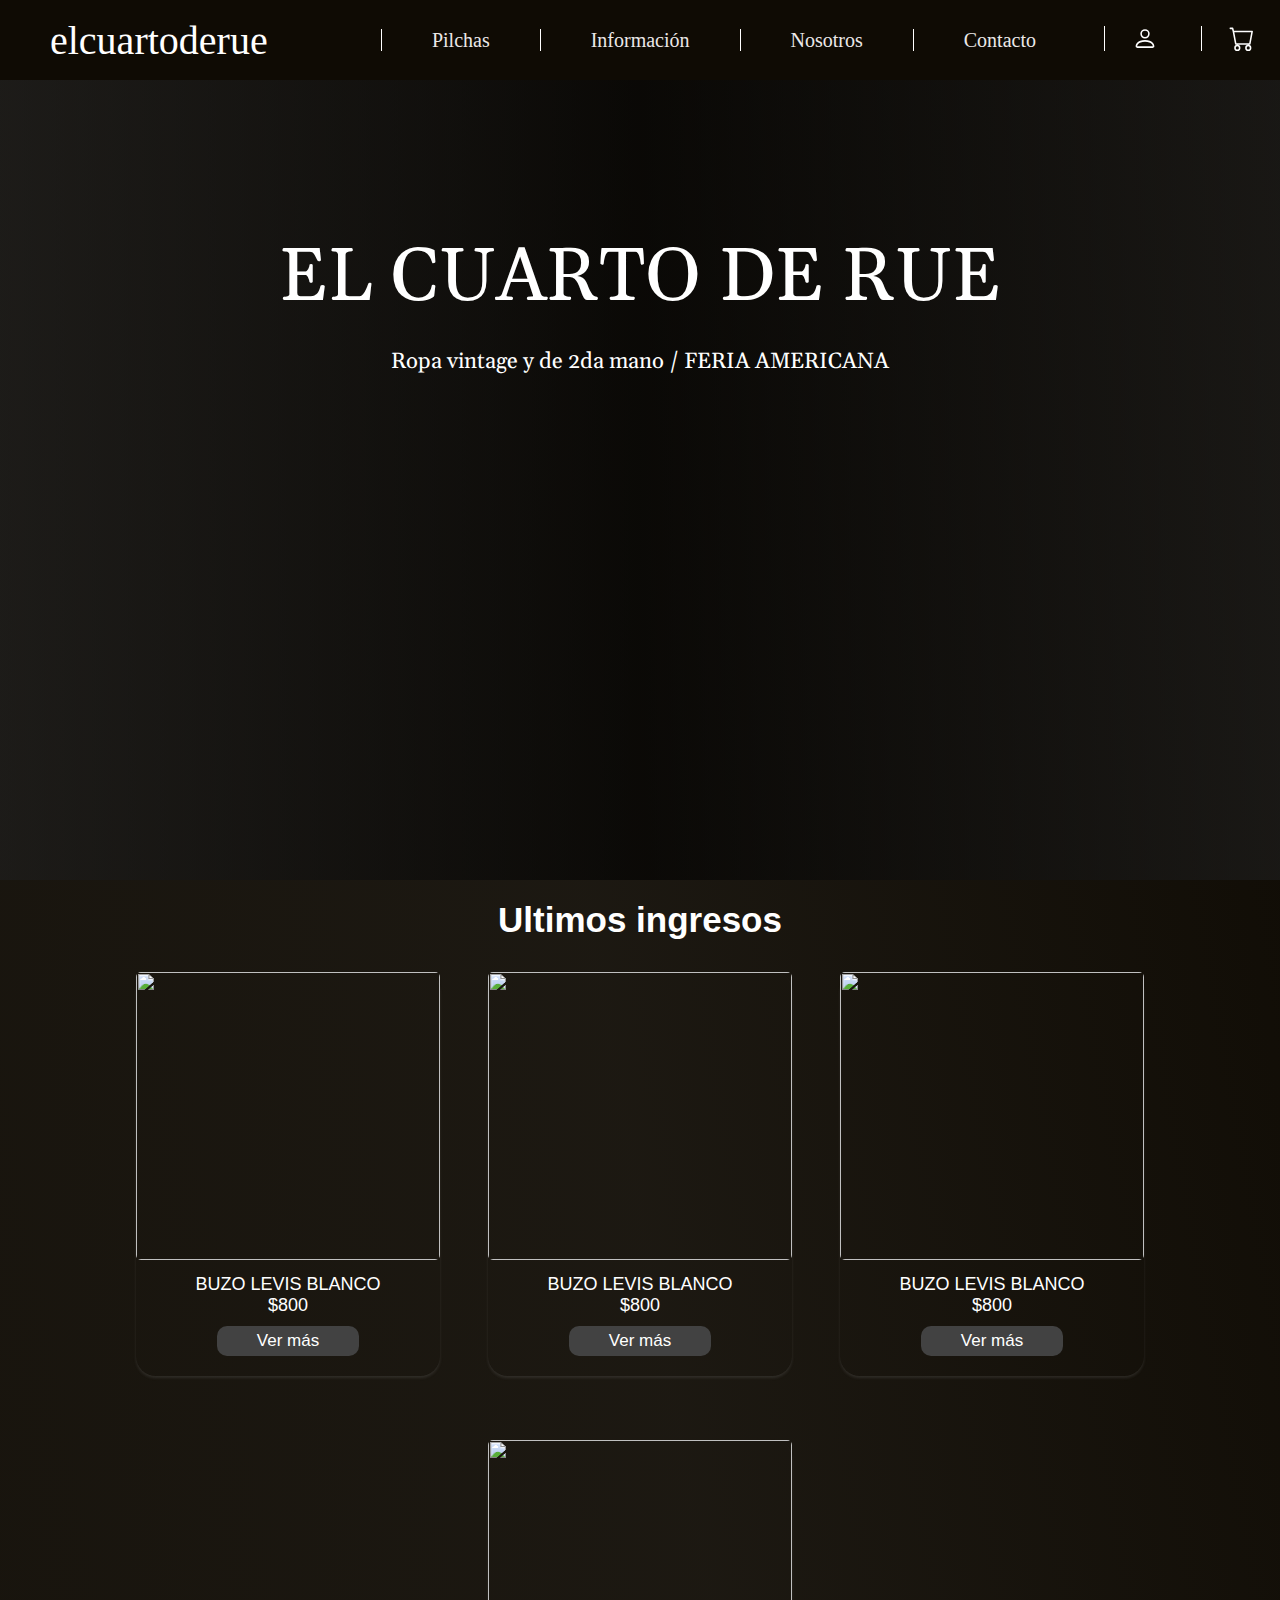
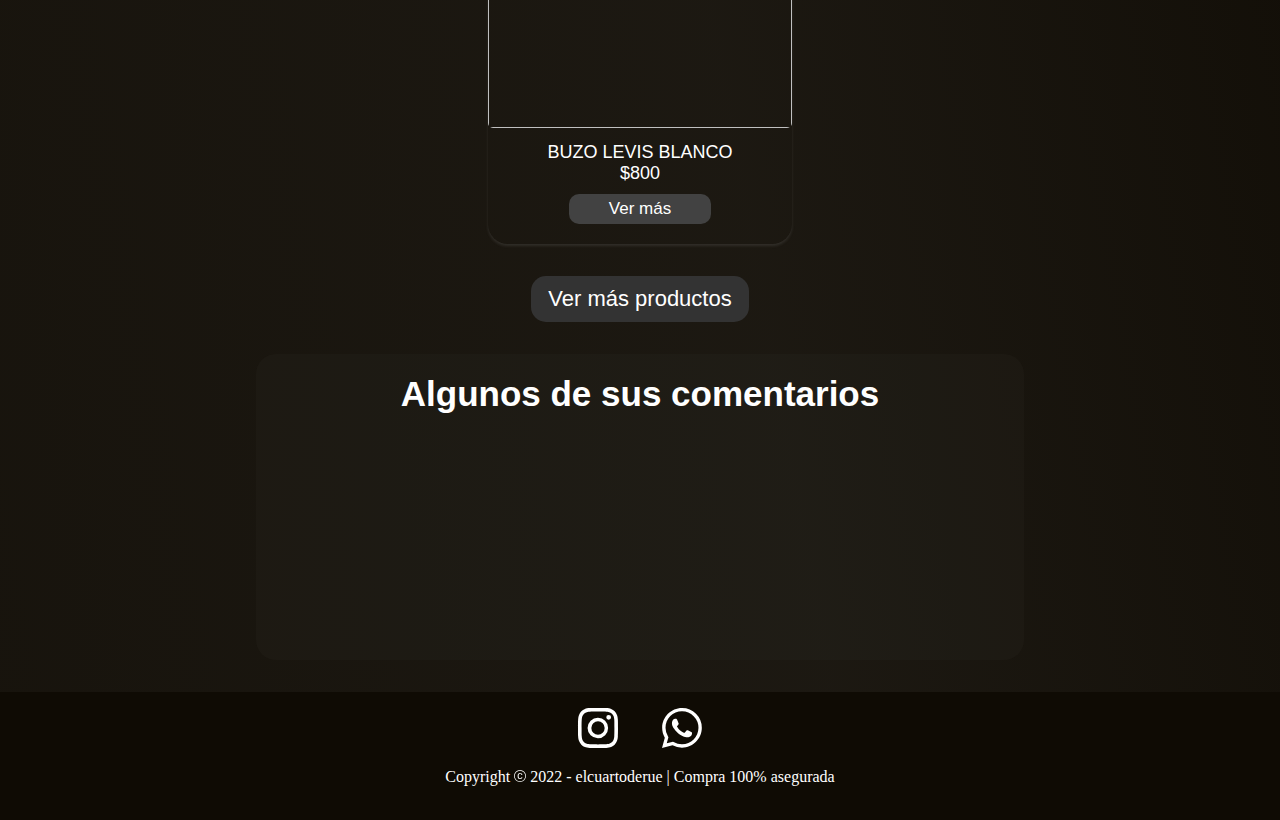
==== index.html @ b8b0abfd "paso todo a sass y cambios en la pagina" ====
<!DOCTYPE html>
<html lang="es">
<head>
    <meta charset="UTF-8">
    <meta http-equiv="X-UA-Compatible" content="IE=edge">
    <meta name="viewport" content="width=device-width, initial-scale=1.0">
    <title>elcuartoderue</title>    
    <link rel="stylesheet" href="https://cdnjs.cloudflare.com/ajax/libs/font-awesome/6.2.1/css/all.min.css" integrity="sha512-MV7K8+y+gLIBoVD59lQIYicR65iaqukzvf/nwasF0nqhPay5w/9lJmVM2hMDcnK1OnMGCdVK+iQrJ7lzPJQd1w==" crossorigin="anonymous" referrerpolicy="no-referrer" />
    <link rel="stylesheet" href="./css/style.css">
    <link rel="preconnect" href="https://fonts.googleapis.com">
    <link rel="preconnect" href="https://fonts.gstatic.com" crossorigin>
    <link href="https://fonts.googleapis.com/css2?family=Amatic+SC:wght@700&family=DM+Serif+Display&family=Gelasio:wght@700&display=swap" rel="stylesheet">
</head>
<body>
    <header>
        <nav>
            <a href="#" class="logo">elcuartoderue</a>
            <ul>
                <li><a href="./pages/pilchas.html">Pilchas</a></li>
                <li><a href="./pages/informacion.html">Información</a></li>
                <li><a href="./pages/sobrenosotros.html">Nosotros</a></li>
                <li><a href="./pages/contacto.html">Contacto</a></li>
                <li><svg xmlns="http://www.w3.org/2000/svg" width="23" height="25" fill="currentColor" class="bi bi-person" viewBox="0 0 16 16">
                    <path d="M8 8a3 3 0 1 0 0-6 3 3 0 0 0 0 6zm2-3a2 2 0 1 1-4 0 2 2 0 0 1 4 0zm4 8c0 1-1 1-1 1H3s-1 0-1-1 1-4 6-4 6 3 6 4zm-1-.004c-.001-.246-.154-.986-.832-1.664C11.516 10.68 10.289 10 8 10c-2.29 0-3.516.68-4.168 1.332-.678.678-.83 1.418-.832 1.664h10z"/>
                    </svg></li>
                <li><svg xmlns="http://www.w3.org/2000/svg" width="22" height="25" fill="currentColor" class="bi bi-cart" viewBox="0 0 16 16">
                    <path d="M0 1.5A.5.5 0 0 1 .5 1H2a.5.5 0 0 1 .485.379L2.89 3H14.5a.5.5 0 0 1 .491.592l-1.5 8A.5.5 0 0 1 13 12H4a.5.5 0 0 1-.491-.408L2.01 3.607 1.61 2H.5a.5.5 0 0 1-.5-.5zM3.102 4l1.313 7h8.17l1.313-7H3.102zM5 12a2 2 0 1 0 0 4 2 2 0 0 0 0-4zm7 0a2 2 0 1 0 0 4 2 2 0 0 0 0-4zm-7 1a1 1 0 1 1 0 2 1 1 0 0 1 0-2zm7 0a1 1 0 1 1 0 2 1 1 0 0 1 0-2z"/>
                    </svg>
                </li>                    
            </ul>
            <i class="fa-solid fa-bars"></i>
        </nav>
    </header>
    <main>
        <div class="grad"></div>
        <div class=photo>
            <div class="texto">
                <p>EL CUARTO DE RUE</p>
                <p>Ropa vintage y de 2da mano / FERIA AMERICANA</p>
            </div>
        </div>
        <section>
                <h2>Ultimos ingresos</h2>
                <div class="container">
                    <div class="container-card">
                        <img src="./assets/img/nuevo 2.png" alt="">
                        <p>BUZO LEVIS BLANCO <br>
                        $800</p>
                        <input type="button" value="Ver más">
                    </div>
                    <div class="container-card">
                        <img src="./assets/img/nuevo4.png" alt="">
                        <p>BUZO LEVIS BLANCO <br>
                        $800</p>
                        <input type="button" value="Ver más">
                    </div>
                    <div class="container-card">
                        <img src="./assets/img/nuevo11.png" alt="">
                        <p>BUZO LEVIS BLANCO <br>
                            $800</p>
                        <input type="button" value="Ver más">
                    </div>
                    <div class="container-card">
                        <img src="./assets/img/nuevo 2.png" alt="">
                        <p>BUZO LEVIS BLANCO <br>
                            $800</p>
                        <input type="button" value="Ver más">
                    </div>
                </div>
                <div  class="ver-mas">
                    <p>Ver más productos</p>
                </div>    
        </section>
        <section class="div-color">
            <h2>Algunos de sus comentarios</h2>
            <div class="comentarios">
                <div class="comentarios-flex">
                    <img src="./assets/img/comentario1.png" alt="">
                </div>
                <div class="comentarios-flex">
                    <img src="./assets/img/comentario2.png" alt="">
                </div>
                <div class="comentarios-flex">
                    <img src="./assets/img/comentario4.png" alt="">
                </div>
                <div class="comentarios-flex">
                    <img src="./assets/img/comentario5.png" alt="">
                </div>
                <div class="comentarios-flex">
                    <img src="./assets/img/comentario3.png" alt="">
                </div>
                <div class="comentarios-flex">
                    <img src="./assets/img/comentario6.png" alt="">
                </div>
            </div>
        </section>
    </main>
    <footer class="footer">
        <div class="rrss">
            <a href="https://www.instagram.com/el.cuarto.de.rue/" target="_blank">
                <svg xmlns="http://www.w3.org/2000/svg" width="40" height="40" fill="currentColor" class="rrss" viewBox="0 0 16 16">
                    <path d="M8 0C5.829 0 5.556.01 4.703.048 3.85.088 3.269.222 2.76.42a3.917 3.917 0 0 0-1.417.923A3.927 3.927 0 0 0 .42 2.76C.222 3.268.087 3.85.048 4.7.01 5.555 0 5.827 0 8.001c0 2.172.01 2.444.048 3.297.04.852.174 1.433.372 1.942.205.526.478.972.923 1.417.444.445.89.719 1.416.923.51.198 1.09.333 1.942.372C5.555 15.99 5.827 16 8 16s2.444-.01 3.298-.048c.851-.04 1.434-.174 1.943-.372a3.916 3.916 0 0 0 1.416-.923c.445-.445.718-.891.923-1.417.197-.509.332-1.09.372-1.942C15.99 10.445 16 10.173 16 8s-.01-2.445-.048-3.299c-.04-.851-.175-1.433-.372-1.941a3.926 3.926 0 0 0-.923-1.417A3.911 3.911 0 0 0 13.24.42c-.51-.198-1.092-.333-1.943-.372C10.443.01 10.172 0 7.998 0h.003zm-.717 1.442h.718c2.136 0 2.389.007 3.232.046.78.035 1.204.166 1.486.275.373.145.64.319.92.599.28.28.453.546.598.92.11.281.24.705.275 1.485.039.843.047 1.096.047 3.231s-.008 2.389-.047 3.232c-.035.78-.166 1.203-.275 1.485a2.47 2.47 0 0 1-.599.919c-.28.28-.546.453-.92.598-.28.11-.704.24-1.485.276-.843.038-1.096.047-3.232.047s-2.39-.009-3.233-.047c-.78-.036-1.203-.166-1.485-.276a2.478 2.478 0 0 1-.92-.598 2.48 2.48 0 0 1-.6-.92c-.109-.281-.24-.705-.275-1.485-.038-.843-.046-1.096-.046-3.233 0-2.136.008-2.388.046-3.231.036-.78.166-1.204.276-1.486.145-.373.319-.64.599-.92.28-.28.546-.453.92-.598.282-.11.705-.24 1.485-.276.738-.034 1.024-.044 2.515-.045v.002zm4.988 1.328a.96.96 0 1 0 0 1.92.96.96 0 0 0 0-1.92zm-4.27 1.122a4.109 4.109 0 1 0 0 8.217 4.109 4.109 0 0 0 0-8.217zm0 1.441a2.667 2.667 0 1 1 0 5.334 2.667 2.667 0 0 1 0-5.334z"/>
                </svg>
            </a>
            <a href="">
                <svg xmlns="http://www.w3.org/2000/svg" width="40" height="40" fill="currentColor" class="rrss" viewBox="0 0 16 16">
                    <path d="M13.601 2.326A7.854 7.854 0 0 0 7.994 0C3.627 0 .068 3.558.064 7.926c0 1.399.366 2.76 1.057 3.965L0 16l4.204-1.102a7.933 7.933 0 0 0 3.79.965h.004c4.368 0 7.926-3.558 7.93-7.93A7.898 7.898 0 0 0 13.6 2.326zM7.994 14.521a6.573 6.573 0 0 1-3.356-.92l-.24-.144-2.494.654.666-2.433-.156-.251a6.56 6.56 0 0 1-1.007-3.505c0-3.626 2.957-6.584 6.591-6.584a6.56 6.56 0 0 1 4.66 1.931 6.557 6.557 0 0 1 1.928 4.66c-.004 3.639-2.961 6.592-6.592 6.592zm3.615-4.934c-.197-.099-1.17-.578-1.353-.646-.182-.065-.315-.099-.445.099-.133.197-.513.646-.627.775-.114.133-.232.148-.43.05-.197-.1-.836-.308-1.592-.985-.59-.525-.985-1.175-1.103-1.372-.114-.198-.011-.304.088-.403.087-.088.197-.232.296-.346.1-.114.133-.198.198-.33.065-.134.034-.248-.015-.347-.05-.099-.445-1.076-.612-1.47-.16-.389-.323-.335-.445-.34-.114-.007-.247-.007-.38-.007a.729.729 0 0 0-.529.247c-.182.198-.691.677-.691 1.654 0 .977.71 1.916.81 2.049.098.133 1.394 2.132 3.383 2.992.47.205.84.326 1.129.418.475.152.904.129 1.246.08.38-.058 1.171-.48 1.338-.943.164-.464.164-.86.114-.943-.049-.084-.182-.133-.38-.232z"/>
                </svg>   
            </a>
        </div>
        <div>
            <p>Copyright <svg xmlns="http://www.w3.org/2000/svg" width="12" height="12" fill="currentColor" class="icon-footer" viewBox="0 0 16 16">
                <path d="M1 8a7 7 0 1 0 14 0A7 7 0 0 0 1 8Zm15 0A8 8 0 1 1 0 8a8 8 0 0 1 16 0ZM8.146 4.992c-1.212 0-1.927.92-1.927 2.502v1.06c0 1.571.703 2.462 1.927 2.462.979 0 1.641-.586 1.729-1.418h1.295v.093c-.1 1.448-1.354 2.467-3.03 2.467-2.091 0-3.269-1.336-3.269-3.603V7.482c0-2.261 1.201-3.638 3.27-3.638 1.681 0 2.935 1.054 3.029 2.572v.088H9.875c-.088-.879-.768-1.512-1.729-1.512Z"/>
            </svg> 
            2022 - elcuartoderue | Compra 100% asegurada </p>
        </div>
    </footer>
</body>
</html>
---- css/style.css ----
header nav {
  display: flex;
  flex-direction: row;
  justify-content: space-between;
  align-items: center;
  width: 100%;
  height: 5em;
  background-color: rgba(44, 42, 40, 0.89);
  background-color: rgb(15, 11, 4);
}
header nav ul {
  display: flex;
  flex-direction: row;
  justify-content: end;
  align-items: center;
}
header nav ul li {
  list-style: none;
  transition: 1s;
}
header nav ul li a {
  color: rgb(235, 232, 232);
  font-size: 20px;
  padding: 0 50px;
  border-left: 1px solid rgb(255, 255, 255);
  text-decoration: none;
  font-family: "Times New Roman", Times, serif;
}
header nav ul li a:hover {
  color: rgb(190, 190, 190);
}
header nav ul li svg {
  margin: 0 18px;
  border-left: 1px solid rgb(255, 255, 255);
  padding-left: 20px;
  color: rgb(255, 255, 255);
  cursor: pointer;
  width: 40px;
}
header nav ul li svg:hover {
  color: rgb(190, 190, 190);
}
header nav .fa-solid {
  color: white;
  font-size: 30px;
  padding: 0 50px;
  display: none;
}
header nav .logo {
  font-size: 40px;
  color: rgb(255, 255, 255);
  margin-left: 50px;
  text-decoration: none;
  font-family: "Times New Roman", Times, serif;
}
header nav .logo:hover {
  color: rgb(190, 190, 190);
}

* {
  margin: 0;
  padding: 0;
}

body {
  background-image: linear-gradient(45deg, rgba(15, 11, 4, 0.966), rgba(24, 21, 21, 0.877), rgba(15, 11, 4, 0.925));
  background-image: linear-gradient(80deg, rgba(15, 11, 4, 0.966), rgba(15, 11, 4, 0.945), rgb(15, 11, 4));
}

a {
  text-decoration: none;
}

h1 {
  padding-top: 0.5em;
  color: rgb(255, 255, 255);
}

.tittle {
  text-align: center;
  font-size: 25px;
  margin-top: 0.5em;
}

.photo {
  width: 100%;
  height: 50em;
  background-image: url(../assets/img/original.jpg);
  background-repeat: no-repeat;
  background-size: cover;
  background-attachment: fixed;
}
.photo img {
  width: 100%;
  height: 800px;
}
.photo p {
  text-align: center;
  width: 100%;
  display: inline-block;
  color: rgb(255, 255, 255);
  margin-top: 2em;
}
.photo p:nth-child(1) {
  font-size: 75px;
  font-family: "Gelasio", serif;
}
.photo p:nth-child(2) {
  font-size: 22px;
  margin-top: 1em;
  font-family: "Gelasio", serif;
}
.photo .texto {
  position: relative;
}

.grad {
  width: 100%;
  height: 50em;
  background-image: linear-gradient(90deg, rgb(31, 31, 31), rgb(0, 0, 0), rgb(31, 31, 31));
  position: absolute;
  opacity: 0.6;
}

.container {
  display: flex;
  flex-wrap: wrap;
  justify-content: center;
  text-align: center;
}
.container .container-card {
  width: 19em;
  border-radius: 20px;
  box-shadow: 0 2px 3px rgba(136, 136, 136, 0.2);
  font-family: sans-serif;
  padding-bottom: 20px;
  margin: 2em 1.5em;
  color: rgb(255, 255, 255);
  transition: all 0.25s;
}
.container .container-card:hover {
  transform: translateY(-15px);
  box-shadow: 0 12px 16px rgba(92, 92, 92, 0.2);
}
.container .container-card img {
  width: 100%;
  border-radius: 5px;
  height: 18em;
}
.container .container-card p {
  padding: 10px 20px;
  font-size: 18px;
}
.container .container-card input {
  padding: 5px 40px;
  font-size: 17px;
  cursor: pointer;
  border-radius: 10px;
  background-color: rgb(66, 66, 66);
  border: none;
  color: rgb(255, 255, 255);
  font-family: sans-serif;
}
.container .container-card input:hover {
  background-color: rgb(53, 53, 53);
}

.ver-mas {
  font-size: 22px;
  font-family: sans-serif;
  width: 9em;
  margin: auto;
  text-align: center;
  border-radius: 15px;
  padding: 10px;
  background-color: rgb(51, 51, 51);
  transition: all 0.25s;
  cursor: pointer;
  color: rgb(255, 255, 255);
}
.ver-mas:hover {
  transform: scale(1.1);
}

section h2 {
  text-align: center;
  font-size: 35px;
  padding-top: 20px;
  color: rgb(255, 255, 255);
  font-family: sans-serif;
}

.div-color {
  background-color: rgba(134, 134, 134, 0.041);
  width: 60%;
  margin: auto;
  margin-top: 2em;
  border-radius: 20px;
  margin-bottom: 2em;
}
.div-color .comentarios {
  display: flex;
  flex-wrap: wrap;
  align-items: center;
  justify-content: center;
}
.div-color .comentarios img {
  width: 100%;
  border-radius: 10px;
  box-shadow: 0 0 2px rgb(31, 31, 31);
  transition: all 0.25s;
}
.div-color .comentarios img:hover {
  transform: scale(1.1);
}
.div-color .comentarios .comentarios-flex {
  margin: 2em 1em;
  width: 16em;
}

.informacion .p-icons {
  display: flex;
  flex-direction: row;
  justify-content: center;
  font-size: 20px;
  color: rgb(245, 245, 245);
}
.informacion .nube {
  text-align: center;
  margin: 15px auto;
  width: 47%;
  padding: 0 2em 0.5em 2em;
  border-radius: 20px;
  color: rgb(0, 0, 0);
  background-color: rgba(255, 255, 255, 0.897);
  box-shadow: 0 0 3px 0 rgb(0, 0, 0);
}
.informacion .nube h2 {
  font-size: 30px;
  padding-top: 9px;
  color: rgb(0, 0, 0);
}
.informacion .nube p, .informacion .nube b {
  font-size: 20px;
  line-height: 25px;
}
.informacion .info {
  text-align: center;
  font-size: 20px;
  display: block;
  margin: 0 auto;
  padding: 7px;
  color: rgb(255, 255, 255);
}

.footer {
  background-color: rgb(15, 11, 4);
  color: rgb(255, 255, 255);
  font-size: 16px;
  text-align: center;
  height: 8em;
}
.footer .rrss {
  color: rgb(255, 255, 255);
  padding: 1em;
}
.footer .rrss:hover {
  color: rgb(54, 48, 27);
}
.footer .rrss svg {
  width: 5em;
  padding: 0;
}

.grids {
  margin: 2em;
  display: grid;
  grid-template-columns: 1fr 1fr;
  grid-template-rows: 1fr 2fr 100px;
  grid-template-areas: "parrafo form" " mapa form" " parrafo2 form";
  color: white;
}
.grids .parrafo {
  grid-area: parrafo;
  font-size: 20px;
  text-align: center;
  margin: auto 60px;
}
.grids .parrafo b {
  font-size: 25px;
}
.grids .parrafo p a {
  font-style: italic;
  color: rgb(255, 255, 255);
  font-weight: 600;
}
.grids .formulario {
  grid-area: form;
  width: 80%;
  margin: auto;
  color: black;
}
.grids .formulario .form {
  background-color: rgb(255, 255, 255);
  padding: 1.5em;
  box-shadow: 0 0 8px 0 rgb(31, 31, 31);
}
.grids .formulario .form .contact input, .grids .formulario .form .contact label, .grids .formulario .form .contact textarea {
  display: block;
  width: 100%;
  box-sizing: border-box;
  border: none;
}
.grids .formulario .form .contact input {
  margin-bottom: 20px;
  height: 45px;
  outline: none;
  border-bottom: 2px solid rgb(32, 26, 10);
}
.grids .formulario .form .contact label {
  margin-bottom: 2px;
  font-size: 21px;
}
.grids .formulario .form .contact textarea {
  border-bottom: 2px solid rgb(32, 26, 10);
  max-height: 100px;
  max-width: 100%;
  min-height: 100px;
  min-width: 100%;
}
.grids .formulario .form .contact .sumbit {
  margin-top: 10px;
  background-color: rgb(32, 26, 10);
  color: white;
  cursor: pointer;
  font-size: 20px;
}
.grids .mapa {
  grid-area: mapa;
  text-align: center;
  margin: auto;
  width: 50%;
}
.grids .mapa iframe {
  width: 100%;
  height: 20em;
  box-shadow: 0 0 10px 0 black;
  margin: 1em;
}
.grids .parrafo2 {
  grid-area: parrafo2;
  font-size: 20px;
  text-align: center;
  margin: auto 70px;
}

.galeria img {
  width: 100%;
  height: 25em;
  -o-object-fit: cover;
     object-fit: cover;
  margin: 20px;
  transition: 0.25s;
}
.galeria img:hover {
  border: 5px solid rgb(255, 255, 255);
}
.galeria .parrafo {
  padding-top: 2em;
  color: rgb(255, 255, 255);
}

@media (max-width: 1230px) {
  .grids {
    grid-template-rows: 1fr 550px 0.5fr 380px;
    grid-template-areas: "parrafo parrafo" "form form" "parrafo2 parrafo2" "mapa mapa";
  }
}
@media (max-width: 1100px) {
  header nav {
    flex-direction: row;
  }
  header nav ul {
    position: fixed;
    right: -300px;
    top: 0;
    flex-direction: column;
    justify-content: start;
    background-color: rgb(15, 11, 4);
    height: 100vh;
    width: 300px;
    padding-top: 6em;
    z-index: 1;
    box-shadow: 0 0 10px 0 black;
  }
  header nav ul li {
    padding: 1em 0;
  }
  header nav ul li a {
    border: none;
  }
  .fa-solid {
    display: block;
    z-index: 2;
  }
  .fa-solid:hover + ul {
    right: 0;
  }
  header nav ul li {
    box-sizing: border-box;
    width: 100%;
    text-align: center;
    transition: 0.5s;
  }
  header nav ul li:hover {
    border-right: 6px solid rgb(255, 255, 255);
    padding: 2em 0;
  }
  .container {
    align-items: center;
  }
}
@media (max-width: 890px) {
  .nube {
    width: auto;
  }
}
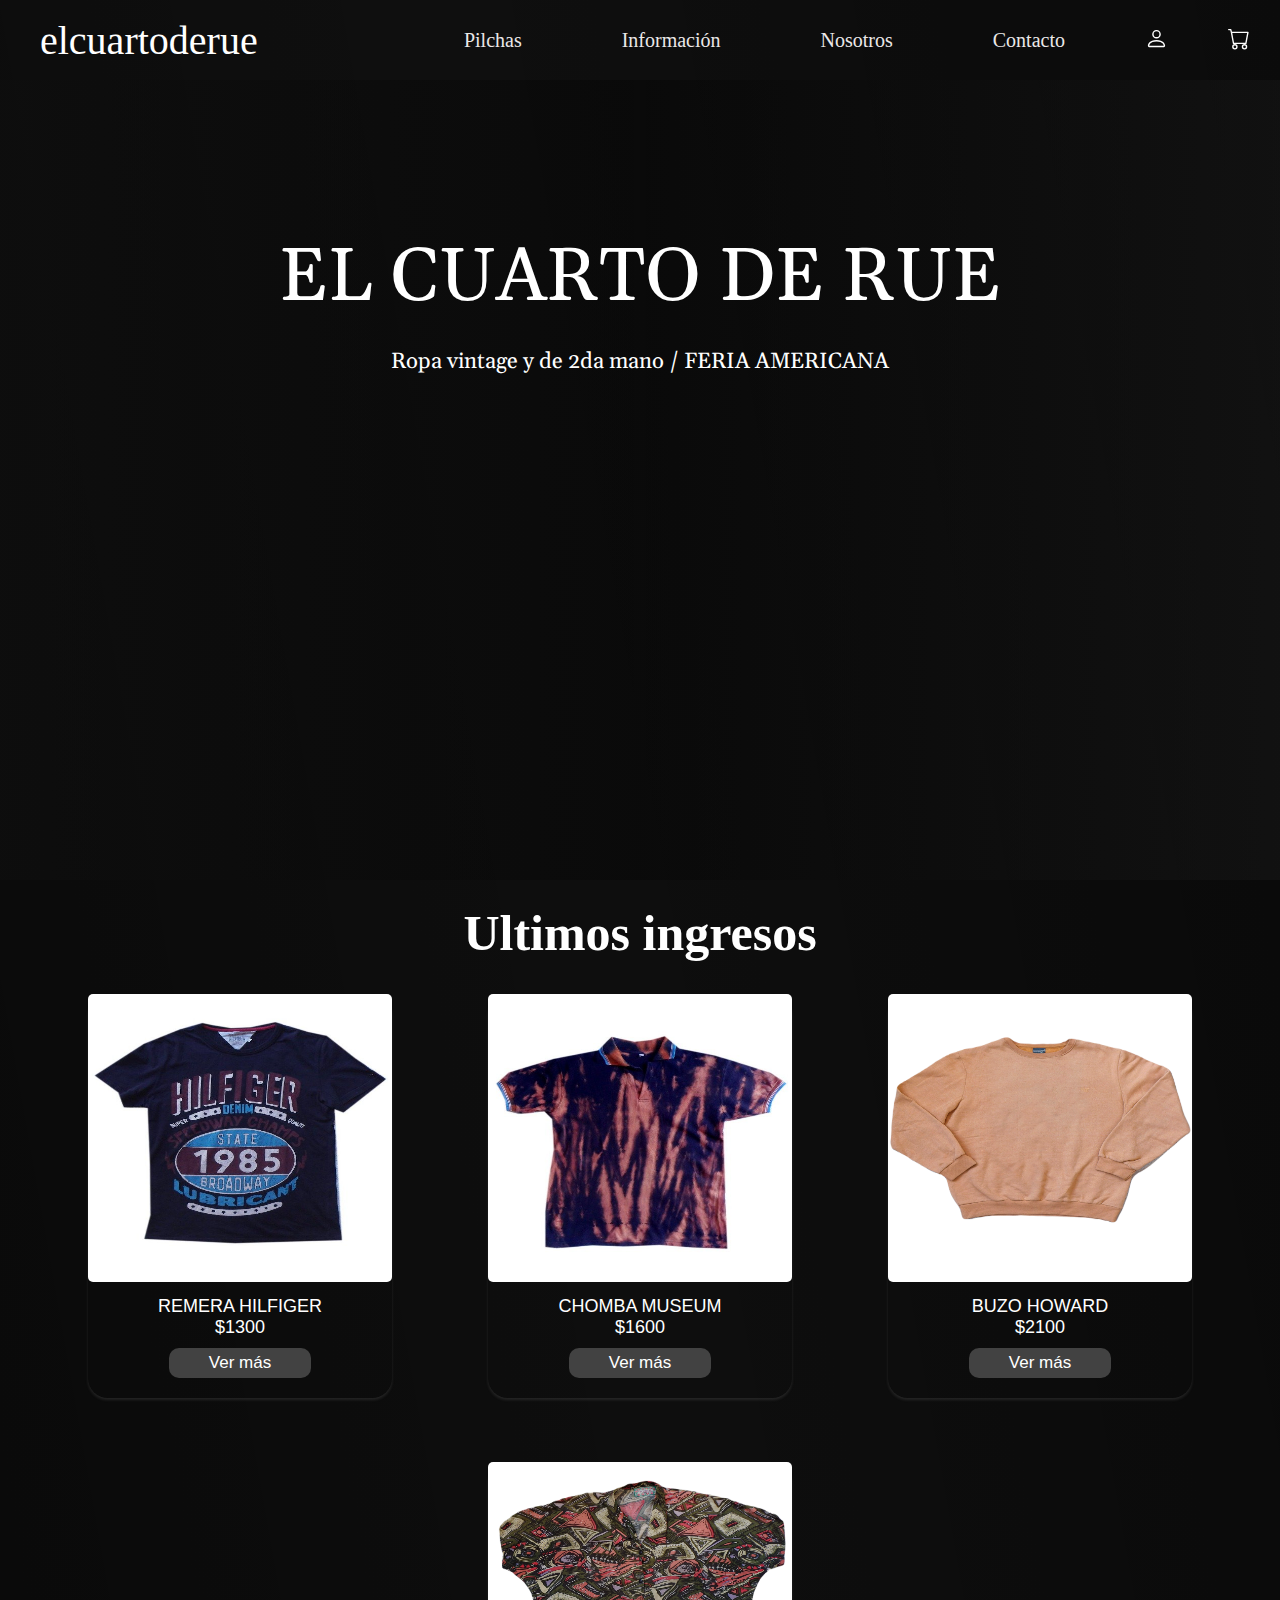
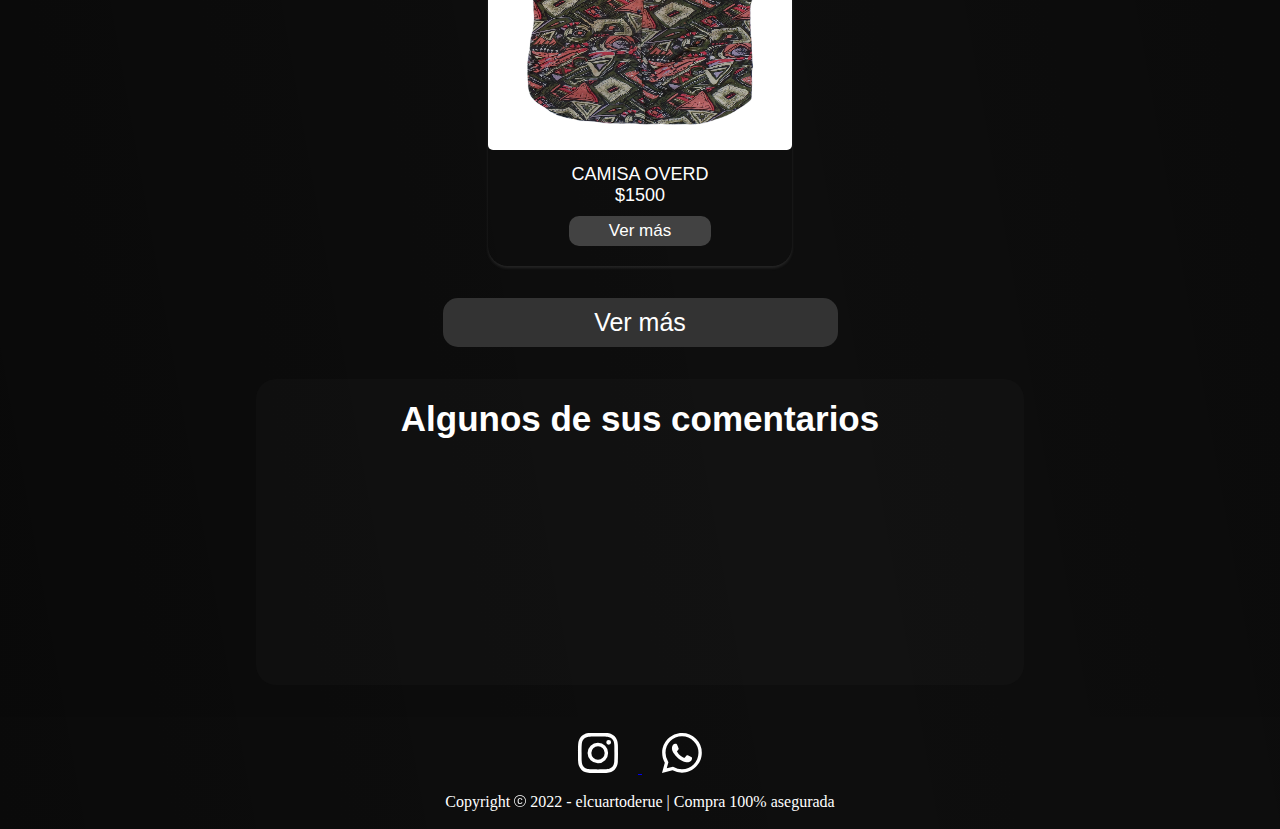
==== commit 742af5d5: "cambios finales" ====
--- a/index.html
+++ b/index.html
@@ -4,7 +4,8 @@
     <meta charset="UTF-8">
     <meta http-equiv="X-UA-Compatible" content="IE=edge">
     <meta name="viewport" content="width=device-width, initial-scale=1.0">
-    <title>elcuartoderue</title>    
+    <meta name="description" content="Esta es la tienda online vintage de elcuartoderue. Ingresá y conocé nuestra amplia variedad de prendas únicas al mejor precio.">
+    <title>Inicio -elcuartoderue</title>
     <link rel="stylesheet" href="https://cdnjs.cloudflare.com/ajax/libs/font-awesome/6.2.1/css/all.min.css" integrity="sha512-MV7K8+y+gLIBoVD59lQIYicR65iaqukzvf/nwasF0nqhPay5w/9lJmVM2hMDcnK1OnMGCdVK+iQrJ7lzPJQd1w==" crossorigin="anonymous" referrerpolicy="no-referrer" />
     <link rel="stylesheet" href="./css/style.css">
     <link rel="preconnect" href="https://fonts.googleapis.com">
@@ -40,36 +41,39 @@
             </div>
         </div>
         <section>
-                <h2>Ultimos ingresos</h2>
-                <div class="container">
-                    <div class="container-card">
-                        <img src="./assets/img/nuevo 2.png" alt="">
-                        <p>BUZO LEVIS BLANCO <br>
-                        $800</p>
-                        <input type="button" value="Ver más">
-                    </div>
-                    <div class="container-card">
-                        <img src="./assets/img/nuevo4.png" alt="">
-                        <p>BUZO LEVIS BLANCO <br>
-                        $800</p>
-                        <input type="button" value="Ver más">
-                    </div>
-                    <div class="container-card">
-                        <img src="./assets/img/nuevo11.png" alt="">
-                        <p>BUZO LEVIS BLANCO <br>
-                            $800</p>
-                        <input type="button" value="Ver más">
-                    </div>
-                    <div class="container-card">
-                        <img src="./assets/img/nuevo 2.png" alt="">
-                        <p>BUZO LEVIS BLANCO <br>
-                            $800</p>
-                        <input type="button" value="Ver más">
-                    </div>
+            <div class="tittle">
+                <h1>Ultimos ingresos</h1>
+            </div>
+            <div class="container">
+                <div class="container-card">
+                    <img src="./assets/img/prenda3.jpeg" alt="Remera vintage Hilfiger">
+                    <p>REMERA HILFIGER <br>
+                    $1300 <br>
+                </p>
+                    <input type="button" value="Ver más">
                 </div>
-                <div  class="ver-mas">
-                    <p>Ver más productos</p>
-                </div>    
+                <div class="container-card">
+                    <img src="./assets/img/prenda4.jpeg" alt="Chomba Museum">
+                    <p>CHOMBA MUSEUM <br>
+                    $1600</p>
+                    <input type="button" value="Ver más">
+                </div>
+                <div class="container-card">
+                    <img src="./assets/img/prenda5.png" alt="Buzo Howard naranja">
+                    <p>BUZO HOWARD <br>
+                        $2100</p>
+                    <input type="button" value="Ver más">
+                </div>
+                <div class="container-card">
+                    <img src="./assets/img/prenda9.png" alt="Camisa vintage Overd">
+                    <p>CAMISA OVERD <br>
+                        $1500</p>
+                    <input type="button" value="Ver más">
+                </div>
+            </div>
+            <div class="ver-mas">
+                <a href="./pages/pilchas.html">Ver más</a>
+            </div>    
         </section>
         <section class="div-color">
             <h2>Algunos de sus comentarios</h2>
--- a/css/style.css
+++ b/css/style.css
@@ -1,3 +1,27 @@
+* {
+  margin: 0;
+  padding: 0;
+}
+
+body {
+  background-image: linear-gradient(80deg, rgba(0, 0, 0, 0.966), rgba(0, 0, 0, 0.945), rgba(0, 0, 0, 0.966));
+}
+body::-webkit-scrollbar {
+  width: 7px;
+  background-color: rgb(0, 0, 0);
+}
+body::-webkit-scrollbar-thumb {
+  background: rgb(46, 46, 46);
+  border-radius: 10px;
+}
+
+.tittle {
+  text-align: center;
+  font-size: 25px;
+  margin-top: 0.5em;
+  color: white;
+}
+
 header nav {
   display: flex;
   flex-direction: row;
@@ -7,6 +31,7 @@
   height: 5em;
   background-color: rgba(44, 42, 40, 0.89);
   background-color: rgb(15, 11, 4);
+  background-color: rgba(19, 19, 19, 0.192);
 }
 header nav ul {
   display: flex;
@@ -16,29 +41,24 @@
 }
 header nav ul li {
   list-style: none;
-  transition: 1s;
+  transition: all 0.2s;
+}
+header nav ul li:hover {
+  padding-bottom: 12px;
 }
 header nav ul li a {
+  display: block;
   color: rgb(235, 232, 232);
   font-size: 20px;
-  padding: 0 50px;
-  border-left: 1px solid rgb(255, 255, 255);
+  margin: 0 50px;
   text-decoration: none;
   font-family: "Times New Roman", Times, serif;
-}
-header nav ul li a:hover {
-  color: rgb(190, 190, 190);
+  transition: all 0.2s;
 }
 header nav ul li svg {
-  margin: 0 18px;
-  border-left: 1px solid rgb(255, 255, 255);
-  padding-left: 20px;
+  margin: 0 30px;
   color: rgb(255, 255, 255);
   cursor: pointer;
-  width: 40px;
-}
-header nav ul li svg:hover {
-  color: rgb(190, 190, 190);
 }
 header nav .fa-solid {
   color: white;
@@ -47,39 +67,15 @@
   display: none;
 }
 header nav .logo {
-  font-size: 40px;
-  color: rgb(255, 255, 255);
-  margin-left: 50px;
+  font-size: clamp(25px, 5vw, 40px);
+  color: rgb(255, 255, 255);
+  margin-left: 1em;
   text-decoration: none;
   font-family: "Times New Roman", Times, serif;
+  transition: all 0.2s;
 }
 header nav .logo:hover {
-  color: rgb(190, 190, 190);
-}
-
-* {
-  margin: 0;
-  padding: 0;
-}
-
-body {
-  background-image: linear-gradient(45deg, rgba(15, 11, 4, 0.966), rgba(24, 21, 21, 0.877), rgba(15, 11, 4, 0.925));
-  background-image: linear-gradient(80deg, rgba(15, 11, 4, 0.966), rgba(15, 11, 4, 0.945), rgb(15, 11, 4));
-}
-
-a {
-  text-decoration: none;
-}
-
-h1 {
-  padding-top: 0.5em;
-  color: rgb(255, 255, 255);
-}
-
-.tittle {
-  text-align: center;
-  font-size: 25px;
-  margin-top: 0.5em;
+  padding-bottom: 12px;
 }
 
 .photo {
@@ -89,6 +85,7 @@
   background-repeat: no-repeat;
   background-size: cover;
   background-attachment: fixed;
+  margin-bottom: 1.5em;
 }
 .photo img {
   width: 100%;
@@ -102,11 +99,11 @@
   margin-top: 2em;
 }
 .photo p:nth-child(1) {
-  font-size: 75px;
+  font-size: clamp(25px, 10vw, 75px);
   font-family: "Gelasio", serif;
 }
 .photo p:nth-child(2) {
-  font-size: 22px;
+  font-size: clamp(15px, 6vw, 22px);
   margin-top: 1em;
   font-family: "Gelasio", serif;
 }
@@ -117,9 +114,65 @@
 .grad {
   width: 100%;
   height: 50em;
-  background-image: linear-gradient(90deg, rgb(31, 31, 31), rgb(0, 0, 0), rgb(31, 31, 31));
+  background-image: linear-gradient(90deg, rgb(15, 15, 15), rgba(0, 0, 0, 0.445), rgb(22, 22, 22));
   position: absolute;
   opacity: 0.6;
+}
+
+.ver-mas {
+  font-size: clamp(5px, 4vw, 25px);
+  font-family: sans-serif;
+  width: 15em;
+  margin: auto;
+  text-align: center;
+  border-radius: 15px;
+  padding: 10px;
+  background-color: rgb(51, 51, 51);
+  transition: all 0.25s;
+  cursor: pointer;
+}
+.ver-mas a {
+  color: rgb(255, 255, 255);
+  text-decoration: none;
+}
+.ver-mas:hover {
+  transform: scale(1.1);
+}
+
+section h2 {
+  text-align: center;
+  font-size: clamp(10px, 10vw, 35px);
+  padding-top: 20px;
+  color: rgb(255, 255, 255);
+  font-family: sans-serif;
+}
+
+.div-color {
+  background-color: rgba(134, 134, 134, 0.041);
+  width: 60%;
+  margin: auto;
+  margin-top: 2em;
+  border-radius: 20px;
+  margin-bottom: 2em;
+}
+.div-color .comentarios {
+  display: flex;
+  flex-wrap: wrap;
+  align-items: center;
+  justify-content: center;
+}
+.div-color .comentarios img {
+  width: 100%;
+  border-radius: 10px;
+  box-shadow: 0 0 2px rgb(31, 31, 31);
+  transition: all 0.25s;
+}
+.div-color .comentarios img:hover {
+  transform: scale(1.1);
+}
+.div-color .comentarios .comentarios-flex {
+  margin: 2em 1em;
+  width: 16em;
 }
 
 .container {
@@ -134,7 +187,7 @@
   box-shadow: 0 2px 3px rgba(136, 136, 136, 0.2);
   font-family: sans-serif;
   padding-bottom: 20px;
-  margin: 2em 1.5em;
+  margin: 2em 3em;
   color: rgb(255, 255, 255);
   transition: all 0.25s;
 }
@@ -146,6 +199,7 @@
   width: 100%;
   border-radius: 5px;
   height: 18em;
+  background-color: rgb(255, 255, 255);
 }
 .container .container-card p {
   padding: 10px 20px;
@@ -165,113 +219,42 @@
   background-color: rgb(53, 53, 53);
 }
 
-.ver-mas {
-  font-size: 22px;
-  font-family: sans-serif;
-  width: 9em;
-  margin: auto;
-  text-align: center;
-  border-radius: 15px;
-  padding: 10px;
-  background-color: rgb(51, 51, 51);
-  transition: all 0.25s;
-  cursor: pointer;
-  color: rgb(255, 255, 255);
-}
-.ver-mas:hover {
-  transform: scale(1.1);
-}
-
-section h2 {
-  text-align: center;
-  font-size: 35px;
-  padding-top: 20px;
-  color: rgb(255, 255, 255);
-  font-family: sans-serif;
-}
-
-.div-color {
-  background-color: rgba(134, 134, 134, 0.041);
-  width: 60%;
-  margin: auto;
-  margin-top: 2em;
-  border-radius: 20px;
-  margin-bottom: 2em;
-}
-.div-color .comentarios {
-  display: flex;
-  flex-wrap: wrap;
-  align-items: center;
-  justify-content: center;
-}
-.div-color .comentarios img {
-  width: 100%;
-  border-radius: 10px;
-  box-shadow: 0 0 2px rgb(31, 31, 31);
-  transition: all 0.25s;
-}
-.div-color .comentarios img:hover {
-  transform: scale(1.1);
-}
-.div-color .comentarios .comentarios-flex {
-  margin: 2em 1em;
-  width: 16em;
-}
-
-.informacion .p-icons {
+.informacion .p-icons, .informacion .info {
   display: flex;
   flex-direction: row;
   justify-content: center;
-  font-size: 20px;
+  font-size: clamp(15px, 2vw, 20px);
   color: rgb(245, 245, 245);
-}
-.informacion .nube {
-  text-align: center;
-  margin: 15px auto;
-  width: 47%;
-  padding: 0 2em 0.5em 2em;
-  border-radius: 20px;
-  color: rgb(0, 0, 0);
-  background-color: rgba(255, 255, 255, 0.897);
-  box-shadow: 0 0 3px 0 rgb(0, 0, 0);
-}
-.informacion .nube h2 {
+  text-align: center;
+}
+
+.box-faqs {
+  width: 50em;
+  margin: 20px auto;
+  padding-bottom: 15px;
+  box-shadow: 0 0 3px rgb(207, 207, 207);
+  border-radius: 10px;
+  color: rgb(236, 236, 236);
+  overflow: hidden;
+}
+.box-faqs h3 {
   font-size: 30px;
-  padding-top: 9px;
-  color: rgb(0, 0, 0);
-}
-.informacion .nube p, .informacion .nube b {
-  font-size: 20px;
-  line-height: 25px;
-}
-.informacion .info {
-  text-align: center;
-  font-size: 20px;
-  display: block;
-  margin: 0 auto;
-  padding: 7px;
-  color: rgb(255, 255, 255);
-}
-
-.footer {
-  background-color: rgb(15, 11, 4);
-  color: rgb(255, 255, 255);
-  font-size: 16px;
-  text-align: center;
-  height: 8em;
-}
-.footer .rrss {
-  color: rgb(255, 255, 255);
-  padding: 1em;
-}
-.footer .rrss:hover {
-  color: rgb(54, 48, 27);
-}
-.footer .rrss svg {
-  width: 5em;
-  padding: 0;
-}
-
+  background-color: rgba(78, 78, 78, 0.144);
+  margin: 20px 30px 0 30px;
+  padding: 10px 20px;
+  border-radius: 5px;
+}
+.box-faqs p, .box-faqs b {
+  font-size: clamp(15px, 2vw, 20px);
+  margin: 10px 40px;
+  text-align: left;
+}
+
+@media (max-width: 809px) {
+  .box-faqs {
+    width: 100%;
+  }
+}
 .grids {
   margin: 2em;
   display: grid;
@@ -290,6 +273,7 @@
   font-size: 25px;
 }
 .grids .parrafo p a {
+  text-decoration: none;
   font-style: italic;
   color: rgb(255, 255, 255);
   font-weight: 600;
@@ -322,7 +306,7 @@
   font-size: 21px;
 }
 .grids .formulario .form .contact textarea {
-  border-bottom: 2px solid rgb(32, 26, 10);
+  border-bottom: 2px solid rgb(27, 27, 27);
   max-height: 100px;
   max-width: 100%;
   min-height: 100px;
@@ -330,7 +314,7 @@
 }
 .grids .formulario .form .contact .sumbit {
   margin-top: 10px;
-  background-color: rgb(32, 26, 10);
+  background-color: rgb(31, 31, 31);
   color: white;
   cursor: pointer;
   font-size: 20px;
@@ -370,27 +354,54 @@
   color: rgb(255, 255, 255);
 }
 
+.nosotros .nosotros-parrafo {
+  color: white;
+  text-align: center;
+  margin: auto;
+  width: 80%;
+  font-size: 20px;
+  margin-top: 10px;
+}
+.nosotros .nosotros-galeria {
+  margin: auto;
+  display: flex;
+  flex-wrap: wrap;
+  justify-content: center;
+}
+.nosotros .nosotros-galeria .nosotros-img {
+  width: 30em;
+  margin: 1em;
+}
+.nosotros .nosotros-galeria .nosotros-img img {
+  width: 100%;
+  height: 25em;
+  -o-object-fit: cover;
+     object-fit: cover;
+  transition: all 0.25s;
+}
+.nosotros .nosotros-galeria .nosotros-img img:hover {
+  border: 10px solid rgba(116, 116, 116, 0);
+  box-sizing: border-box;
+}
+
 @media (max-width: 1230px) {
   .grids {
     grid-template-rows: 1fr 550px 0.5fr 380px;
     grid-template-areas: "parrafo parrafo" "form form" "parrafo2 parrafo2" "mapa mapa";
   }
 }
-@media (max-width: 1100px) {
-  header nav {
-    flex-direction: row;
-  }
+@media (max-width: 1205px) {
   header nav ul {
     position: fixed;
     right: -300px;
     top: 0;
+    z-index: 1;
     flex-direction: column;
     justify-content: start;
     background-color: rgb(15, 11, 4);
     height: 100vh;
     width: 300px;
     padding-top: 6em;
-    z-index: 1;
     box-shadow: 0 0 10px 0 black;
   }
   header nav ul li {
@@ -399,29 +410,33 @@
   header nav ul li a {
     border: none;
   }
-  .fa-solid {
+  header nav .fa-solid {
     display: block;
-    z-index: 2;
-  }
-  .fa-solid:hover + ul {
+  }
+  header nav .fa-solid:hover + nav ul {
+    background-color: red;
     right: 0;
   }
-  header nav ul li {
-    box-sizing: border-box;
-    width: 100%;
-    text-align: center;
-    transition: 0.5s;
-  }
-  header nav ul li:hover {
-    border-right: 6px solid rgb(255, 255, 255);
-    padding: 2em 0;
-  }
-  .container {
-    align-items: center;
-  }
-}
-@media (max-width: 890px) {
-  .nube {
-    width: auto;
-  }
+  header nav .fa-solid:hover + nav ul {
+    right: 0px;
+  }
+}
+.footer {
+  background-color: rgb(7, 5, 0);
+  background-color: rgba(17, 17, 17, 0.24);
+  color: rgb(255, 255, 255);
+  font-size: 16px;
+  text-align: center;
+  height: 7em;
+}
+.footer .rrss {
+  color: rgb(255, 255, 255);
+  padding: 1em;
+}
+.footer .rrss:hover {
+  color: rgb(54, 48, 27);
+}
+.footer .rrss svg {
+  width: 5em;
+  padding: 0;
 }